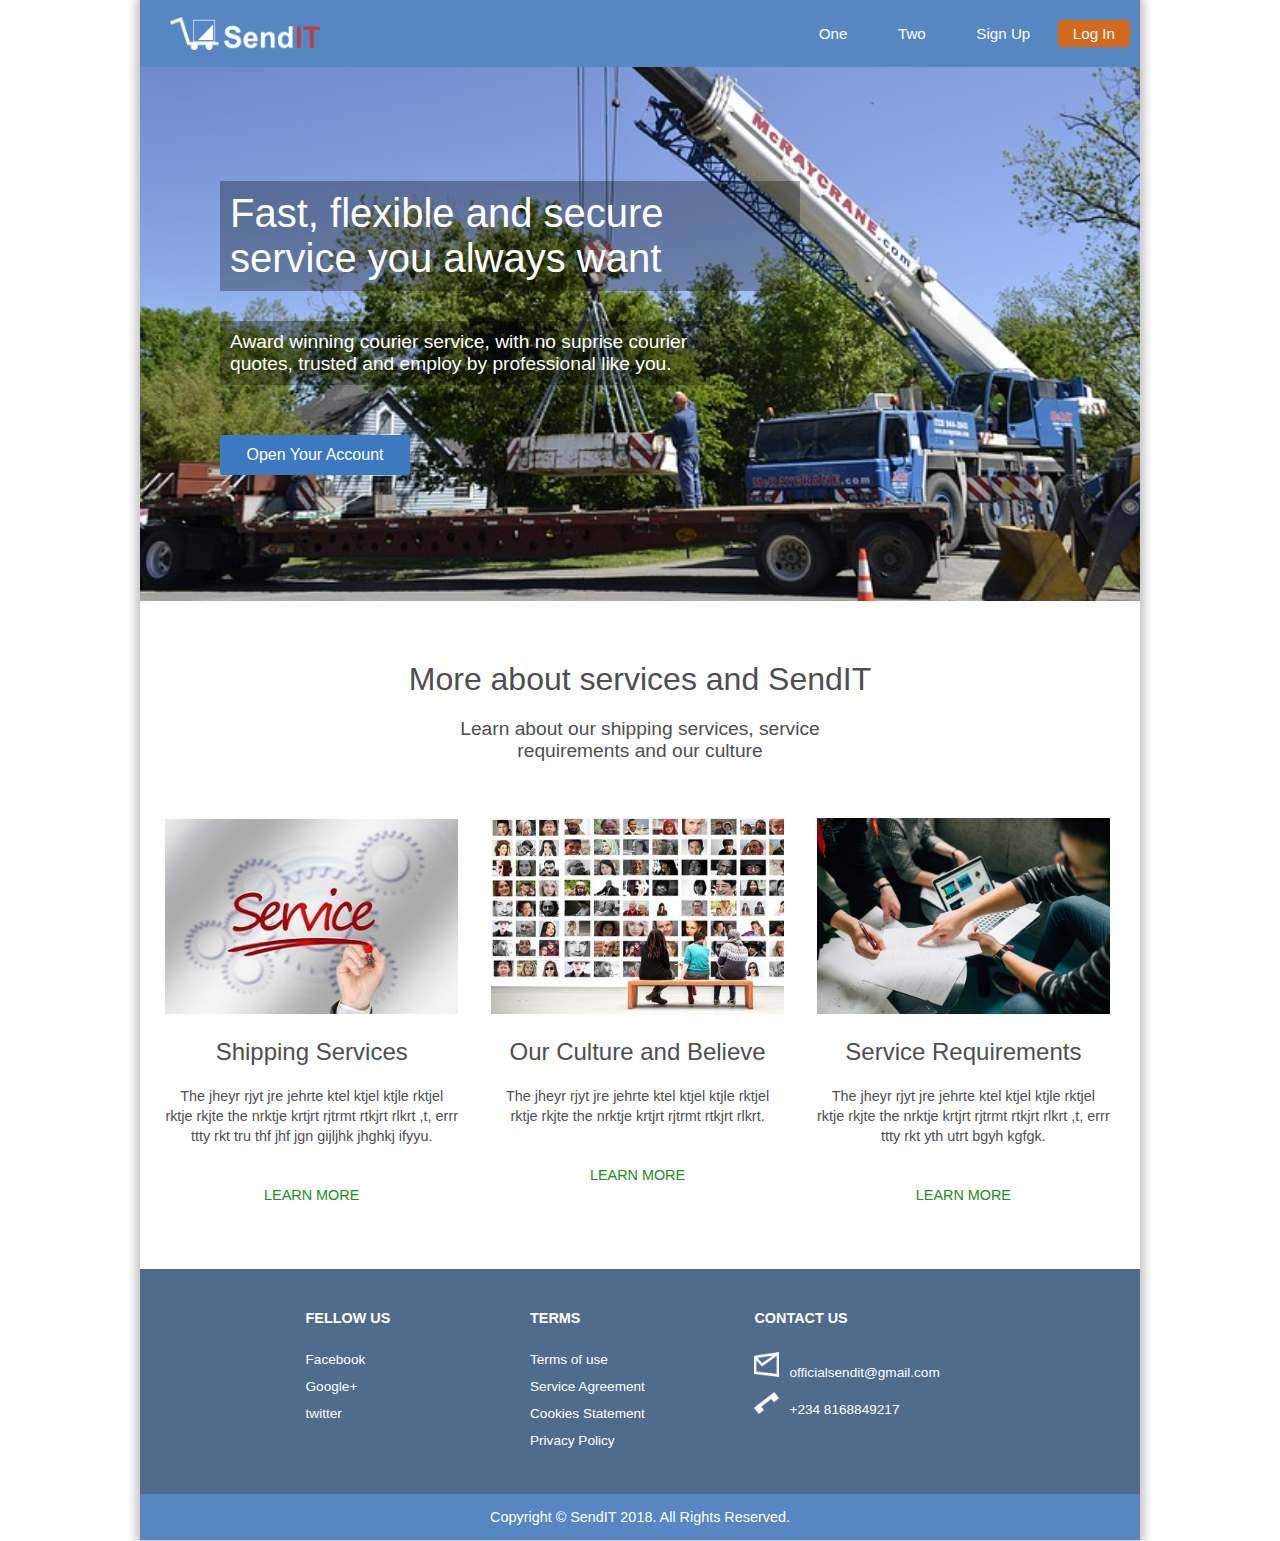
==== UI/index.html @ 50f2078d "Visitor or user landing page interface, including the needed resources" ====
<!DOCTYPE html>
<html lang="en">
    <head>
        <title>SendIT - Homepage</title>
        <meta charset="UTF-8">
        <meta name="description" content="UI Template" />
        <meta name="keywords" content="HTML, CSS, JavaScript" />
        <meta name="author" content="Cocest" />
        <meta name="viewport" content="width=device-width, initial-scale=1.0, maximum-scale=1.0">
        <link rel="icon" type="image/png" href="./images/icons/favicon1.png" sizes="16x16">
        <link rel="icon" type="image/png" href="./images/icons/favicon2.png" sizes="32x32">
        <link rel="icon" type="image/png" href="./images/icons/favicon3.png" sizes="120x120">

        <link rel="stylesheet" href="./css/custom.css">
        <style type="text/css">

           #main-menu-signup-link {
               padding: 5px 15px;
               background-color: chocolate;
               border-radius: 4px;
           }

           #main-menu-signup-link:hover {
               background-color: rgb(189, 112, 57);
           }

           #dropdown-main-menu-cont {
               position: fixed;
               width: 100%;
               padding-top: 50px;
               margin-left: -2px;
               margin-right: -2px;
               background-color: white;
               z-index: 300;
           }

           #dropdown-main-menu-cont.hide {
               display: none;
           }

           #dropdown-main-menu-cont.show {
               display: block;
           }

           #headline-sec-cont {
               position: relative;
               width: 100%;
               height: 600px;
           }

           #bg-img-cont {
               position: absolute;
               height: inherit;
               width: 100%;
               z-index: 50;
           }

           #headline-cont {
               position: absolute;
               left: 0px;
               height: inherit;
               max-width: 700px;
               margin-left: 80px;
               z-index: 100;
           }

           #bg-img-cont .bg-img {
               background-image: url(./images/bg/bg_img2.jpg);
               background-repeat: no-repeat;
               background-position: center;
               background-size: cover;
               height: inherit;
               background-color: lightyellow;
           }

           .headline {
               display: inline-block;
               max-width: 560px;
               margin-top: 180px;
               padding: 10px;
               font-size: 2.5em;
               color: white;
               background-color: rgba(0,0,0,0.3);
           }

           .sub-headline {
               display: inline-block;
               max-width: 470px;
               margin-top: 30px;
               font-size: 1.2em;
               color: white;
               padding: 10px;
               background-color: rgba(0,0,0,0.3);
           }

           .call-to-action-cont {
               margin-top: 50px;
           }

           .open-account-btn {
               width: 190px;
               height: 40px;
               box-sizing: border-box;
               border: none;
               border-radius: 2px;
               font-family: sans-serif;
               font-size: 1.0em;
               color: white;
               background-color: #3d79c1;
               cursor: pointer;
           }

           .open-account-btn:hover {
               background-color: #4e82c2;
               outline: 1px solid white;
               border-radius: 2px;
           }

           .lower-sec-cont {
               padding-bottom: 50px;
           }

           .caption-header-cont {
               text-align: center;
               max-width: 550px;
               width: 100%;
               margin: 0 auto;
               margin-top: 60px;
           }

           .caption-header-cont .header-text {
               font-size: 2.0em;
           }

           .caption-header-cont .sub-header-text {
               display: inline-block;
               max-width: 400px;
               margin-top: 20px;
               font-size: 1.2em;
           }

           .more-about-sendit-cont {
               margin: 40px 10px 0px 10px;
           }

           @media only screen and (max-width: 800px) {

               #headline-sec-cont {
                   text-align: center!important;
               }

               #headline-cont {
                   margin-left: 10px!important;
                   margin-right: 10px!important;
               }

               .headline {
                   margin-top: 120px!important;
               }

               .more-about-sendit-cont {
                   text-align: center!important;
                   margin-left: 0px!important;
                   margin-right: 0px!important;
               }
           }

        </style>
        <script type="text/javascript">
            function init(){
                //global variable here
                let dropdown_main_menu_toggle = false;

                //listen to page scroll event
                window.onscroll = function(e){
                    //change the menu bar
                    changeMainMenuOnScroll();
                };

                //show or hide mobile main menu
                window.dropMainMenu = function(e){
                    if (!dropdown_main_menu_toggle){
                        dropdown_main_menu_toggle = true

                        //reset header main menu to default
                        let elem1 = document.querySelector("ul.hr-bar-menu");
                        let elem2 = document.querySelector("div.header-menu");
                        elem1.className = "hr-bar-menu hr-bar-menu-fm-1 right-align";
                        elem2.className = "header-menu hr-menu-th-1";

                        //show menu
                        elem1 = document.getElementById("dropdown-main-menu-cont");
                        elem1.className = "show elem-shadow";

                        //show shadow
                        elem1 = document.getElementById("bg-shade-for-active-menu");
                        elem1.removeAttribute("class");

                        //disable page from scrolling
                        elem1 = document.getElementsByTagName("body")[0];
                        elem1.setAttribute("style", "overflow-y: hidden;");

                    } else {
                        dropdown_main_menu_toggle = false;
                        changeMainMenuOnScroll(); //change to current state

                        //hide menu
                        elem1 = document.getElementById("dropdown-main-menu-cont");
                        elem1.className = "hide";

                        //hide shadow
                        elem1 = document.getElementById("bg-shade-for-active-menu");
                        elem1.className = "remove-elem";

                        //enable page scrolling
                        elem1 = document.getElementsByTagName("body")[0];
                        elem1.removeAttribute("style");
                    }
                };

                //listen for click event on shadow
                window.shawdowClicked = function(e){
                    //hide mobile main menu
                    dropMainMenu();
                }

                //change the menu bar on scroll event
                function changeMainMenuOnScroll(){
                    let scr_dis = getPageScrollTop();
                    let elem1 = document.querySelector("ul.hr-bar-menu");
                    let elem2 = document.querySelector("div.header-menu");

                    //reformat main menu bar
                    if (scr_dis > 0) {
                        elem1.className = "hr-bar-menu hr-bar-menu-fm-2 right-align";
                        elem2.className = "header-menu hr-menu-th-2";

                    } else { //restore previous format
                        elem1.className = "hr-bar-menu hr-bar-menu-fm-1 right-align";
                        elem2.className = "header-menu hr-menu-th-1";
                    }
                }

                //get page scroll top position
                function getPageScrollTop(){
                    return document.body.scrollTop || document.documentElement.scrollTop;
                }
            }
        </script>
    </head>
    <body class="center-elem elem-shadow" onload="init()">
        <!--Header menu-->
        <div class="header-menu hr-menu-th-1">
            <nav class="nav-dpl-table">
                <div class="site-log-cont">
                    <a href="#"><img class="site" src="./images/logo/img1.png" alt="SendIT Logo"/></a>
                </div>
                <div class="menu-links-cont">
                    <ul class="hr-bar-menu hr-bar-menu-fm-1 right-align">
                        <li><a href="#">One</a></li>
                        <li><a href="#">Two</a></li>
                        <li><a href="#">Sign Up</a></li>
                        <li><a id="main-menu-signup-link" href="#">Log In</a></li>
                    </ul>
                </div>
                <div class="menu-dropdown-button" onclick="dropMainMenu()">
                    <img src="./images/icons/dropdown-menu-icon.png" alt="dropdown menu"/>
                </div>
            </nav>
        </div>

        <!--Mobile dropdown menu-->
        <div id="dropdown-main-menu-cont" class="hide">
            <nav class="top-bottom-padding-20">
                <ul class="vt-bar-menu vt-bar-menu-fm-1">
                    <li><a href="#">Sign Up</a></li>
                    <li><a href="#">Log In</a></li>
                    <li><a href="#">One</a></li>
                    <li><a href="#">Two</a></li>
                </ul>
            </nav>
        </div>

        <!--Background shade when menu is active or clicked-->
        <div id="bg-shade-for-active-menu" class="remove-elem" onclick="shawdowClicked()"></div>

        <!--Headline section container-->
        <div id="headline-sec-cont">
            <div id="bg-img-cont">
                <div class="bg-img"></div>
            </div>
            <div id="headline-cont">
                <div class="headline">
                    Fast, flexible and secure service you always want
                </div>
                <div class="sub-headline">
                    Award winning courier service, with no suprise courier quotes, trusted 
                    and employ by professional like you.
                </div>
                <div class="call-to-action-cont">
                    <button class="open-account-btn">Open Your Account</button>
                </div>
            </div>
        </div>

        <!--Lower section container-->
        <div class="lower-sec-cont">
            <div class="caption-header-cont">
                <div class="header-text">
                    More about services and SendIT
                </div>
                <div class="sub-header-text">
                    Learn about our shipping services, service requirements and our culture
                </div>
            </div>
            <div class="more-about-sendit-cont">
                <div class="descr-panel-comp">
                    <div class="content-cont">
                        <img src="./images/content/img2.jpg" alt="SendIT delivery bus and a staff"/>
                        <div class="title">
                            Shipping Services
                        </div>
                        <div class="descr">
                            The jheyr rjyt jre jehrte ktel ktjel ktjle rktjel rktje rkjte 
                            the nrktje krtjrt rjtrmt rtkjrt rlkrt ,t, errr ttty rkt tru 
                            thf jhf jgn gijljhk jhghkj ifyyu.
                        </div>
                        <div class="read-more-link">
                            <a href="#">LEARN MORE</a>
                        </div>
                    </div>
                </div>
                <div class="descr-panel-comp">
                    <div class="content-cont">
                        <img src="./images/content/img3.jpg" alt="SendIT delivery bus and a staff"/>
                        <div class="title">
                            Our Culture and Believe
                        </div>
                        <div class="descr">
                            The jheyr rjyt jre jehrte ktel ktjel ktjle rktjel rktje rkjte 
                            the nrktje krtjrt rjtrmt rtkjrt rlkrt.
                        </div>
                        <div class="read-more-link">
                            <a href="#">LEARN MORE</a>
                        </div>
                    </div>
                </div>
                <div class="descr-panel-comp">
                    <div class="content-cont">
                        <img src="./images/content/img1.jpg" alt="SendIT delivery bus and a staff"/>
                        <div class="title">
                            Service Requirements
                        </div>
                        <div class="descr">
                            The jheyr rjyt jre jehrte ktel ktjel ktjle rktjel rktje rkjte 
                            the nrktje krtjrt rjtrmt rtkjrt rlkrt ,t, errr ttty rkt yth
                            utrt bgyh kgfgk.
                        </div>
                        <div class="read-more-link">
                            <a href="#">LEARN MORE</a>
                        </div>
                    </div>
                </div>
            </div>
        </div>

        <!--page footer container-->
        <div class="footer-container">
            <div class="footer-col-cont">
                <div class="footer-col">
                    <div class="footer-link-heading">FELLOW US</div>
                    <ul class="footer-link-ul">
                        <li><a href="#">Facebook</a></li>
                        <li><a href="#">Google+</a></li>
                        <li><a href="#">twitter</a></li>
                    </ul>
                </div>
                <div class="footer-col">
                    <div class="footer-link-heading">TERMS</div>
                    <ul class="footer-link-ul">
                        <li><a href="#">Terms of use</a></li>
                        <li><a href="#">Service Agreement</a></li>
                        <li><a href="#">Cookies Statement</a></li>
                        <li><a href="#">Privacy Policy</a></li>
                    </ul>
                </div>
                <div class="footer-col">
                    <div class="footer-link-heading">CONTACT US</div>
                    <ul class="footer-link-ul">
                        <li><a href="#"><img src="./images/icons/email-icon.png" alt="Email"/>officialsendit@gmail.com</a></li>
                        <li><a href="#"><img src="./images/icons/phone-icon.png" alt="Phone"/>+234 8168849217</a></li>
                    </ul>
                </div>
            </div>
            <div class="copy-cont">
                Copyright &copy; SendIT 2018. All Rights Reserved.
            </div>
        </div>
    </body>
</html>
---- UI/css/custom.css ----
body {
    margin: 0px;
    padding: 0px;
    max-width: 1000px;
    overflow-x: hidden;
    font-family: 'Segoe UI', Tahoma, Geneva, Verdana, sans-serif;
    color: #4c4e50;
}

.elem-shadow {
    border: 1px solid lightgray;
    box-shadow: 0px 0px 10px 2px rgba(0,0,0,0.3);
}

.top-bottom-padding-20 {
    padding-top: 20px;
    padding-bottom: 20px;
}

.center-elem {
    margin: 0 auto;
}

.right-align {
    text-align: right;
}

.center-align {
    text-align: center;
}

.nav-dpl-table {
    display: table;
}

.hide-elem {
    visibility: hidden!important;
}

.remove-elem {
    display: none!important;
}

.hr-menu-th-1 {
    background-color: #5787c2;
}

.hr-menu-th-2 {
    background-color: rgba(61, 121, 193, 0.8);
    box-shadow: 0px 1px 8px 2px rgba(0, 0, 0, 0.4);
}

#bg-shade-for-active-menu {
    position: fixed;
    width: 100%;
    height: 100%;
    opacity: 0.5;
    background-color: black;
    z-index: 200;
}

.header-menu {
    position: fixed;
    top: 0px;
    width: 100%;
    max-width: 1000px;
    z-index: 500;
}

.header-menu .menu-links-cont {
     display: table-cell; 
     width: 100%;
     padding-right: 10px;
}

.header-menu .menu-dropdown-button {
    display: none;
    vertical-align: middle;
}

.header-menu .menu-dropdown-button img {
    width: 20px;
    height: auto;
    padding-right: 20px;
}

.site-log-cont {
    display: table-cell;
    vertical-align: middle;
    overflow: hidden;
    padding-left: 30px;
}

.site-log-cont img {
    float: left;
    width: 150px;
    height: auto;
}

ul.hr-bar-menu {
    list-style-type: none;
    margin: 0px;
    padding: 0px;
}

ul.hr-bar-menu li {
    display: inline;
    text-align: center;
}

ul.hr-bar-menu-fm-1 a {
    display: inline-block;
    text-decoration: none;
    padding: 25px 23px;
    font-size: 0.95em;
    color: white;
}

ul.hr-bar-menu-fm-1 a:hover {
    padding: 10px 23px;
    background-color: #455757;
    border-radius: 2px;
}

ul.hr-bar-menu-fm-2 a {
    display: inline-block;
    text-decoration: none;
    padding: 18px 23px;
    font-size: 0.95em;
    color: white;
}

ul.hr-bar-menu-fm-2 a:hover {
    padding: 10px 23px;
    background-color: #455757;
    border-radius: 2px;
}

ul.vt-bar-menu {
    list-style-type: none;
    margin: 0px;
    padding: 0px;
}

ul.vt-bar-menu li {
    display: block;
    text-align: center;
}

ul.vt-bar-menu-fm-1 a {
    display: inline-block;
    text-decoration: none;
    padding: 15px 25px;
    font-size: 1.0em;
    color: #4c4e50;;
}

/********description panel component*******/
.descr-panel-comp {
    display: inline-table;
    min-width: 250px;
    max-width: 350px;
    width: 33%;
    height: 400px;
    margin-right: -2px;
    font-family: sans-serif;
}

.descr-panel-comp .content-cont {
    padding: 15px;
}

.descr-panel-comp img {
    width: 100%;
    height: auto;
}

.descr-panel-comp .title {
    margin-top: 20px;
    text-align: center;
    font-size: 1.5em;
}

.descr-panel-comp .descr {
    margin-top: 20px;
    text-align: center;
    font-size: 0.9em;
    line-height: 20px;
}

.descr-panel-comp .read-more-link {
    text-align: center;
    margin-top: 40px;
}

.descr-panel-comp .read-more-link a {
    font-size: 0.9em;
    color: forestgreen;
    text-decoration: none;
    cursor: pointer;
}

/********description panel component end*******/

.footer-container {
    background-color: #506c8d;
    font-family: sans-serif;
    color: white;
}

.footer-col-cont {
    text-align: center;
    padding-top: 40px;
    padding-bottom: 40px;
}

.footer-col {
    display: inline-table;
    width: 220px;
    text-align: left;
}

.footer-link-heading {
    font-size: 0.9em;
    font-weight: bold;
    margin-bottom: 20px;
}

ul.footer-link-ul {
    list-style-type: none;
    margin: 0;
    padding: 0;
}

ul.footer-link-ul a {
    display: inline-block;
    text-decoration: none;
    padding: 6px 0px;
    font-size: 0.85em;
    color: white;
}

ul.footer-link-ul img {
    width: 25px;
    height: auto;
    padding-right: 10px;
}

.copy-cont {
    text-align: center;
    font-size: 0.9em;
    padding: 15px 0px;
    background-color: #5787c2;
}

@media only screen and (max-width: 800px) {
    .site-log-cont {
        width: 100%!important;
        padding-left: 15px!important;
    }

    .header-menu .menu-links-cont {
        display: none!important;
    }

    .header-menu .menu-dropdown-button {
        display: table-cell!important;
    }

    .header-menu .menu-dropdown-button img {
        margin: 10px 0px 10px 20px!important;
    }

    .descr-panel-comp {
        max-width: 500px!important;
        width: 100%!important;
    }

    .footer-col-cont {
        padding-left: 20px!important;
        padding-right: 20px!important;
        padding-bottom: 20px!important;
    }

    .footer-col {
        display: block!important;
        margin-bottom: 30px!important;
    }

    .copy-cont {
        font-size: 0.8em!important;
    }
}
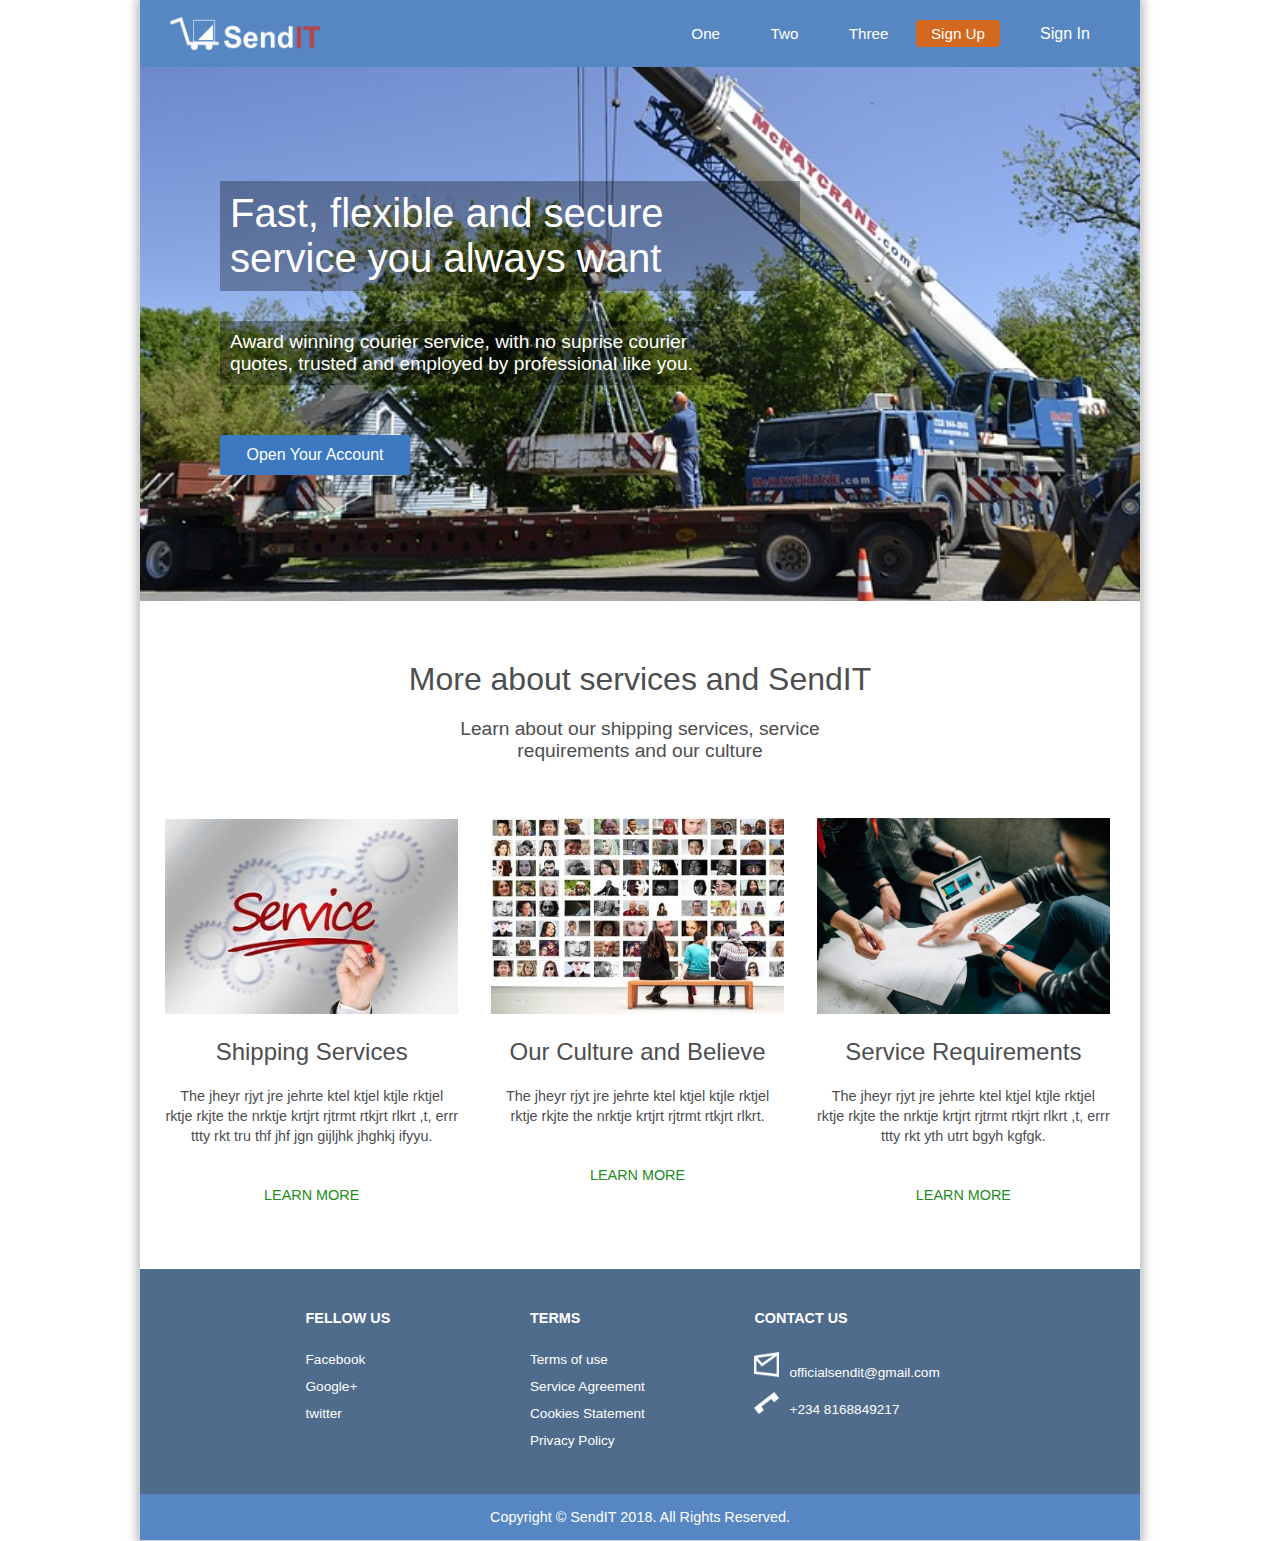
==== commit 34f837a3: "[finishes #161697459] User sign in panel and some modification on homepage" ====
--- a/UI/index.html
+++ b/UI/index.html
@@ -10,7 +10,7 @@
         <link rel="icon" type="image/png" href="./images/icons/favicon1.png" sizes="16x16">
         <link rel="icon" type="image/png" href="./images/icons/favicon2.png" sizes="32x32">
         <link rel="icon" type="image/png" href="./images/icons/favicon3.png" sizes="120x120">
-
+        <link rel="stylesheet" href="https://use.fontawesome.com/releases/v5.2.0/css/all.css" integrity="sha384-hWVjflwFxL6sNzntih27bfxkr27PmbbK/iSvJ+a4+0owXq79v+lsFkW54bOGbiDQ" crossorigin="anonymous">
         <link rel="stylesheet" href="./css/custom.css">
         <style type="text/css">
 
@@ -106,7 +106,6 @@
                font-family: sans-serif;
                font-size: 1.0em;
                color: white;
-               background-color: #3d79c1;
                cursor: pointer;
            }
 
@@ -143,7 +142,120 @@
                margin: 40px 10px 0px 10px;
            }
 
+           .header-menu .menu-login-cont {
+               display: table-cell;
+               text-align: center;
+               padding-left: 5px;
+               padding-right: 5px;
+               vertical-align: middle;
+           }
+
+           .header-menu .menu-login-cont .wrapper {
+               display: inline-block;
+               width: 100px;
+               padding-right: 20px;
+               cursor: pointer;
+           }
+
+           #signin-panel-cont {
+               position: absolute;
+               top: 68px;
+               right: 0px;
+               width: 100%;
+               max-width: 350px;
+               height: 100%;
+               max-height: 400px;
+               overflow-y: auto;
+               box-shadow: -3px 10px 10px 0px rgba(0,0,0,0.3);
+               z-index: 500;
+           }
+
+           #signin-panel-cont .wrapper {
+               max-width: 300px;
+               margin: 0 auto;
+               margin-top: 35px;
+               padding-left: 20px;
+               padding-right: 20px;
+           }
+
+           .input-cont {
+               margin-bottom: 25px;
+           }
+
+           .forgot-pass-cont {
+               text-align: center;
+               margin-top: 50px;
+           }
+
+           .forgot-pass-link {
+               text-decoration: none;
+               font-size: 0.95em;
+           }
+
+           #remember-me-check-btn {
+               width: 1px;
+               height: 1px;
+               margin: 0;
+               padding: 0;
+               opacity: 0;
+           }
+
+           #remember-me-check-btn + label {
+               display: inline-block;
+               position: relative;
+               width: 20px;
+               height: 20px;
+               overflow: hidden;
+               cursor: pointer;
+           }
+
+           #remember-me-check-btn:checked + label > img {
+               position: relative;
+               left: -30px;
+           }
+
+           .sigin-btn {
+               width: 100%;
+               height: 40px;
+               box-sizing: border-box;
+               border-radius: 4px;
+               border: none;
+               font-family: sans-serif;
+               font-size: 1.0em;
+               color: white;
+           }
+
+           .sigin-btn:hover {
+               opacity: 0.9;
+           }
+
+           .forgot-pass-link:hover {
+               text-decoration: underline;
+           }
+
+           .remember-me-txt {
+               position: relative;
+               bottom: 3px;
+               margin-left: 5px;
+               font-size: 1.0em;
+               font-weight: 500;
+           }
+
+           @media only screen and (max-width: 450px) {
+               #signin-panel-cont {
+                   max-width: none!important;
+               }
+           }
+
            @media only screen and (max-width: 800px) {
+
+               .header-menu .menu-login-cont .wrapper {
+                   padding-right: 0px!important;
+               }
+
+               #signin-panel-cont {
+                   margin-top: -21px;
+               }
 
                #headline-sec-cont {
                    text-align: center!important;
@@ -167,26 +279,50 @@
 
         </style>
         <script type="text/javascript">
-            function init(){
+            function init() {
                 //global variable here
-                let dropdown_main_menu_toggle = false;
+                const login_panel_elem = document.getElementById("signin-panel-cont");
+                let is_drop_down_menu_active = false;
+                let is_login_panel_open = false;
 
                 //listen to page scroll event
-                window.onscroll = function(e){
+                window.onscroll = function(e) {
                     //change the menu bar
                     changeMainMenuOnScroll();
+
+                    //position login panel relative to main header menu
+                    fixedLoginPanel();
                 };
 
+                //listen on page resize event
+                window.onresize = function(e) {
+                    //login panel
+                    if (is_login_panel_open && window.innerWidth >= 800) {
+                        //enable page scrolling
+                        elem1 = document.getElementsByTagName("body")[0];
+                        elem1.removeAttribute("style");
+
+                    } else if (is_login_panel_open) {
+                        //disable page from scrolling
+                        elem1 = document.getElementsByTagName("body")[0];
+                        elem1.setAttribute("style", "overflow-y: hidden;");
+                    }
+
+                    //hide drop down menu when view switched to desktop
+                    if (is_drop_down_menu_active && window.innerWidth >= 800) {
+                        dropMainMenu();
+                    }
+                };
+
                 //show or hide mobile main menu
-                window.dropMainMenu = function(e){
-                    if (!dropdown_main_menu_toggle){
-                        dropdown_main_menu_toggle = true
+                window.dropMainMenu = function(e) {
+                    if (!is_drop_down_menu_active){ //show menu
+                        closeActivePanel();
+
+                        is_drop_down_menu_active = true;
 
                         //reset header main menu to default
-                        let elem1 = document.querySelector("ul.hr-bar-menu");
-                        let elem2 = document.querySelector("div.header-menu");
-                        elem1.className = "hr-bar-menu hr-bar-menu-fm-1 right-align";
-                        elem2.className = "header-menu hr-menu-th-1";
+                        defaultMainMenu();
 
                         //show menu
                         elem1 = document.getElementById("dropdown-main-menu-cont");
@@ -200,8 +336,8 @@
                         elem1 = document.getElementsByTagName("body")[0];
                         elem1.setAttribute("style", "overflow-y: hidden;");
 
-                    } else {
-                        dropdown_main_menu_toggle = false;
+                    } else { //hide menu
+                        is_drop_down_menu_active = false;
                         changeMainMenuOnScroll(); //change to current state
 
                         //hide menu
@@ -219,31 +355,150 @@
                 };
 
                 //listen for click event on shadow
-                window.shawdowClicked = function(e){
-                    //hide mobile main menu
-                    dropMainMenu();
+                window.shawdowClicked = function(e) {
+                    closeActivePanel();
+                };
+
+                //change the menu bar on scroll event
+                function changeMainMenuOnScroll() {
+                    if (is_login_panel_open) {
+                        return;
+                    }
+
+                    let scr_dis = getPageScrollTop();
+
+                    //reformat main menu bar
+                    if (scr_dis > 0) {
+                        changeMainMenu();
+
+                    } else { //restore previous format
+                        defaultMainMenu();
+                    }
                 }
 
-                //change the menu bar on scroll event
-                function changeMainMenuOnScroll(){
-                    let scr_dis = getPageScrollTop();
+                //position login panel relative to main header menu
+                function fixedLoginPanel() {
+                    if (is_login_panel_open){
+                        let y_pos = getPageScrollTop();
+                        login_panel_elem.setAttribute("style", "top: " + (68 + y_pos) + "px;"); //"top: " + (header menu height + y_pos)
+                    }
+                }
+
+                //show the login panel when user clicked the login button
+                window.launchLoginPanel = function(e) {
+                    if (!is_login_panel_open) { //show
+                        closeActivePanel();
+
+                        is_login_panel_open = true;
+
+                        defaultMainMenu(); //change main menu bar to default
+                        fixedLoginPanel(); //position panel
+                        login_panel_elem.className = "theme-color-4"; //remove remove-elem class
+                        
+                        //change login launch button background color
+                        let elem = document.querySelector(".header-menu .menu-login-cont");
+                        elem.className = "menu-login-cont theme-color-4";
+                        elem = document.querySelector(".header-menu .menu-login-cont .login-icon-fmt");
+                        elem.className = "fas fa-user-circle login-icon-fmt theme-txt-color-2";
+                        elem = document.querySelector(".header-menu .menu-login-cont .login-txt-fmt");
+                        elem.className = "login-txt-fmt theme-txt-color-2";
+
+                        //show shadow
+                        elem = document.getElementById("bg-shade-for-active-menu");
+                        elem.removeAttribute("class");
+
+                        //check if view is mobile
+                        if (window.innerWidth < 800) {
+                            //disable page from scrolling
+                            elem = document.getElementsByTagName("body")[0];
+                            elem.setAttribute("style", "overflow-y: hidden;");
+                        }
+
+                    } else { //remove
+                        is_login_panel_open = false;
+                        login_panel_elem.className = "theme-color-4 remove-elem"; //remove remove-elem class
+
+                        changeMainMenuOnScroll();
+
+                        //change login launch button background color
+                        let elem = document.querySelector(".header-menu .menu-login-cont");
+                        elem.className = "menu-login-cont";
+                        elem = document.querySelector(".header-menu .menu-login-cont .login-icon-fmt");
+                        elem.className = "fas fa-user-circle login-icon-fmt theme-txt-color-1";
+                        elem = document.querySelector(".header-menu .menu-login-cont .login-txt-fmt");
+                        elem.className = "login-txt-fmt theme-txt-color-1";
+
+                        //hide shadow
+                        elem = document.getElementById("bg-shade-for-active-menu");
+                        elem.className = "remove-elem";
+
+                        //check if view is mobile
+                        if (window.innerWidth < 800) {
+                            //enable page scrolling
+                            elem = document.getElementsByTagName("body")[0];
+                            elem.removeAttribute("style");
+                        }
+                    }
+                };
+
+                //show and hide sign in password at given interval
+                window.shownSignPassword = function(e) {
+                    let elem1 = document.getElementById("sigin-input-password");
+
+                    if (elem1.value == ''){
+                        return;
+                    }
+                    
+                    //show password
+                    let elem2 = document.getElementById("show-pass-btn");
+                    elem1.setAttribute("type", "text");
+                    elem2.className = "show";
+
+                    //hide password
+                    setTimeout(() => {
+                        elem1.setAttribute("type", "password");
+                        elem2.className = "hide";
+                    }, 1000)
+                };
+
+                //change main menu bar to default
+                function defaultMainMenu() {
                     let elem1 = document.querySelector("ul.hr-bar-menu");
                     let elem2 = document.querySelector("div.header-menu");
-
-                    //reformat main menu bar
-                    if (scr_dis > 0) {
-                        elem1.className = "hr-bar-menu hr-bar-menu-fm-2 right-align";
-                        elem2.className = "header-menu hr-menu-th-2";
-
-                    } else { //restore previous format
-                        elem1.className = "hr-bar-menu hr-bar-menu-fm-1 right-align";
-                        elem2.className = "header-menu hr-menu-th-1";
-                    }
+                    elem1.className = "hr-bar-menu hr-bar-menu-fm-1 right-align";
+                    elem2.className = "header-menu hr-menu-th-1";
                 }
 
+                //change main menu height and make it transparent
+                function changeMainMenu() {
+                    let elem1 = document.querySelector("ul.hr-bar-menu");
+                    let elem2 = document.querySelector("div.header-menu");
+                    elem1.className = "hr-bar-menu hr-bar-menu-fm-2 right-align";
+                    elem2.className = "header-menu hr-menu-th-2";
+                }
+
+                //close any active menu and panel
+                function closeActivePanel() {
+                    if (is_drop_down_menu_active) {
+                        //hide mobile main menu
+                        dropMainMenu();
+
+                    } else if (is_login_panel_open) {
+                        //hide login panel
+                        launchLoginPanel();
+                    }
+                }
+
                 //get page scroll top position
-                function getPageScrollTop(){
+                function getPageScrollTop() {
                     return document.body.scrollTop || document.documentElement.scrollTop;
+                }
+
+                //process sign in form
+                window.processSignInForm = function(e) {
+                    e.preventDefault();
+
+                    //your code here
                 }
             }
         </script>
@@ -259,9 +514,21 @@
                     <ul class="hr-bar-menu hr-bar-menu-fm-1 right-align">
                         <li><a href="#">One</a></li>
                         <li><a href="#">Two</a></li>
-                        <li><a href="#">Sign Up</a></li>
-                        <li><a id="main-menu-signup-link" href="#">Log In</a></li>
+                        <li><a href="#">Three</a></li>
+                        <li><a id="main-menu-signup-link" href="#">Sign Up</a></li>
                     </ul>
+                </div>
+                <div class="menu-login-cont" onclick="launchLoginPanel()">
+                    <div class="wrapper">
+                        <ul class="hr-bar-menu ul">
+                            <li>
+                                <span class="fas fa-user-circle login-icon-fmt theme-txt-color-1"></span>
+                            </li>
+                            <li>
+                                <span class="login-txt-fmt theme-txt-color-1">Sign In</span>
+                            </li>
+                        </ul>
+                    </div>
                 </div>
                 <div class="menu-dropdown-button" onclick="dropMainMenu()">
                     <img src="./images/icons/dropdown-menu-icon.png" alt="dropdown menu"/>
@@ -270,15 +537,43 @@
         </div>
 
         <!--Mobile dropdown menu-->
-        <div id="dropdown-main-menu-cont" class="hide">
+        <div id="dropdown-main-menu-cont" class="remove-elem">
             <nav class="top-bottom-padding-20">
                 <ul class="vt-bar-menu vt-bar-menu-fm-1">
                     <li><a href="#">Sign Up</a></li>
-                    <li><a href="#">Log In</a></li>
                     <li><a href="#">One</a></li>
                     <li><a href="#">Two</a></li>
+                    <li><a href="#">Three</a></li>
                 </ul>
             </nav>
+        </div>
+
+        <!--Sign in panel container-->
+        <div id="signin-panel-cont" class="theme-color-4 remove-elem">
+            <div class="wrapper">
+                <form name="sign-in-form" onsubmit="return processSignInForm(event)">
+                    <div class="input-cont">
+                        <input class="input-fmt theme-txt-color-2" type="text" name="userid" placeholder="USER ID"/>
+                    </div>
+                    <div class="input-cont">
+                        <div id="show-pass-btn" class="hide" onclick="shownSignPassword()">
+                            <span class="fas fa-eye-slash"></span>
+                        </div>
+                        <input id="sigin-input-password" class="input-fmt theme-txt-color-2" type="password" name="userpassword" placeholder="PASSWORD"/>
+                    </div>
+                    <div class="input-cont">
+                        <input id="remember-me-check-btn" type="checkbox" name="rememberme" value="1" />
+                        <label for="remember-me-check-btn">
+                            <img src="./images/buttons/check-btn-sprite.png" height="20" width="auto">
+                        </label>
+                        <span class="remember-me-txt theme-txt-color-2">Remember Me</span>
+                    </div>
+                    <button type="submit" class="sigin-btn theme-color-3">Sign In</button>
+                    <div class="forgot-pass-cont">
+                        <a class="forgot-pass-link theme-txt-color-2" href="#">Forgot Your Password?</a>
+                    </div>
+                </form>
+            </div>
         </div>
 
         <!--Background shade when menu is active or clicked-->
@@ -295,10 +590,10 @@
                 </div>
                 <div class="sub-headline">
                     Award winning courier service, with no suprise courier quotes, trusted 
-                    and employ by professional like you.
+                    and employed by professional like you.
                 </div>
                 <div class="call-to-action-cont">
-                    <button class="open-account-btn">Open Your Account</button>
+                    <button class="open-account-btn theme-color-3">Open Your Account</button>
                 </div>
             </div>
         </div>
@@ -365,7 +660,7 @@
         </div>
 
         <!--page footer container-->
-        <div class="footer-container">
+        <div class="footer-container theme-color-2">
             <div class="footer-col-cont">
                 <div class="footer-col">
                     <div class="footer-link-heading">FELLOW US</div>
@@ -392,7 +687,7 @@
                     </ul>
                 </div>
             </div>
-            <div class="copy-cont">
+            <div class="copy-cont theme-color-1">
                 Copyright &copy; SendIT 2018. All Rights Reserved.
             </div>
         </div>
--- a/UI/css/custom.css
+++ b/UI/css/custom.css
@@ -1,4 +1,5 @@
 body {
+    position: relative;
     margin: 0px;
     padding: 0px;
     max-width: 1000px;
@@ -7,6 +8,47 @@
     color: #4c4e50;
 }
 
+/****UI background color****/
+
+.theme-color-1 {
+    background-color: #5787c2;
+}
+
+.theme-color-2 {
+    background-color: #506c8d;
+}
+
+.theme-color-3 {
+    background-color: #3d79c1;
+}
+
+.theme-color-4 {
+    background-color: white;
+}
+
+/****UI color end****/
+
+/****UI Text color****/
+
+.theme-txt-color-1 {
+    color: white;
+}
+
+.theme-txt-color-2 {
+    color: #5787c2;
+}
+
+/****UI Text color end****/
+
+.hr-menu-th-1 {
+    background-color: #5787c2;
+}
+
+.hr-menu-th-2 {
+    background-color: rgba(61, 121, 193, 0.8);
+    box-shadow: 0px 1px 8px 2px rgba(0, 0, 0, 0.4);
+}
+
 .elem-shadow {
     border: 1px solid lightgray;
     box-shadow: 0px 0px 10px 2px rgba(0,0,0,0.3);
@@ -41,17 +83,33 @@
     display: none!important;
 }
 
-.hr-menu-th-1 {
-    background-color: #5787c2;
-}
-
-.hr-menu-th-2 {
-    background-color: rgba(61, 121, 193, 0.8);
-    box-shadow: 0px 1px 8px 2px rgba(0, 0, 0, 0.4);
+input[type=text],
+input[type=password] {
+    width: 100%;
+    border-radius: 4px;
+    border: 1px solid lightgray;
+    box-sizing: border-box;
+    background-color: #e3eefc;
+}
+
+.input-fmt {
+    padding: 0 10px;
+    height: 40px;
+    font-size: 0.95em;
+}
+
+.login-icon-fmt {
+    font-size: 2.0em;
+}
+
+.login-txt-fmt {
+    font-size: 1.0em;
+    position: relative;
+    bottom: 5px;
 }
 
 #bg-shade-for-active-menu {
-    position: fixed;
+    position: absolute;
     width: 100%;
     height: 100%;
     opacity: 0.5;
@@ -71,6 +129,7 @@
      display: table-cell; 
      width: 100%;
      padding-right: 10px;
+     vertical-align: middle;
 }
 
 .header-menu .menu-dropdown-button {
@@ -97,6 +156,34 @@
     height: auto;
 }
 
+#show-pass-btn {
+    display: table;
+    position: relative;
+    top: 3px;
+    right: 5px;
+    float: right;
+    margin-bottom: -40px;
+    width: 35px;
+    height: 35px;
+    cursor: pointer;
+}
+
+#show-pass-btn.show span {
+    display: table-cell;
+    vertical-align: middle;
+    text-align: center;
+    font-size: 1.2em;
+    color: #77a6e1;
+}
+
+#show-pass-btn.hide span{
+    display: table-cell;
+    vertical-align: middle;
+    text-align: center;
+    font-size: 1.2em;
+    color: gray;
+}
+
 ul.hr-bar-menu {
     list-style-type: none;
     margin: 0px;
@@ -118,7 +205,7 @@
 
 ul.hr-bar-menu-fm-1 a:hover {
     padding: 10px 23px;
-    background-color: #455757;
+    background-color: #487bb9;
     border-radius: 2px;
 }
 
@@ -132,7 +219,7 @@
 
 ul.hr-bar-menu-fm-2 a:hover {
     padding: 10px 23px;
-    background-color: #455757;
+    background-color: #487bb9;
     border-radius: 2px;
 }
 
@@ -152,7 +239,7 @@
     text-decoration: none;
     padding: 15px 25px;
     font-size: 1.0em;
-    color: #4c4e50;;
+    color: #5787c2;
 }
 
 /********description panel component*******/
@@ -203,7 +290,6 @@
 /********description panel component end*******/
 
 .footer-container {
-    background-color: #506c8d;
     font-family: sans-serif;
     color: white;
 }
@@ -250,7 +336,6 @@
     text-align: center;
     font-size: 0.9em;
     padding: 15px 0px;
-    background-color: #5787c2;
 }
 
 @media only screen and (max-width: 800px) {
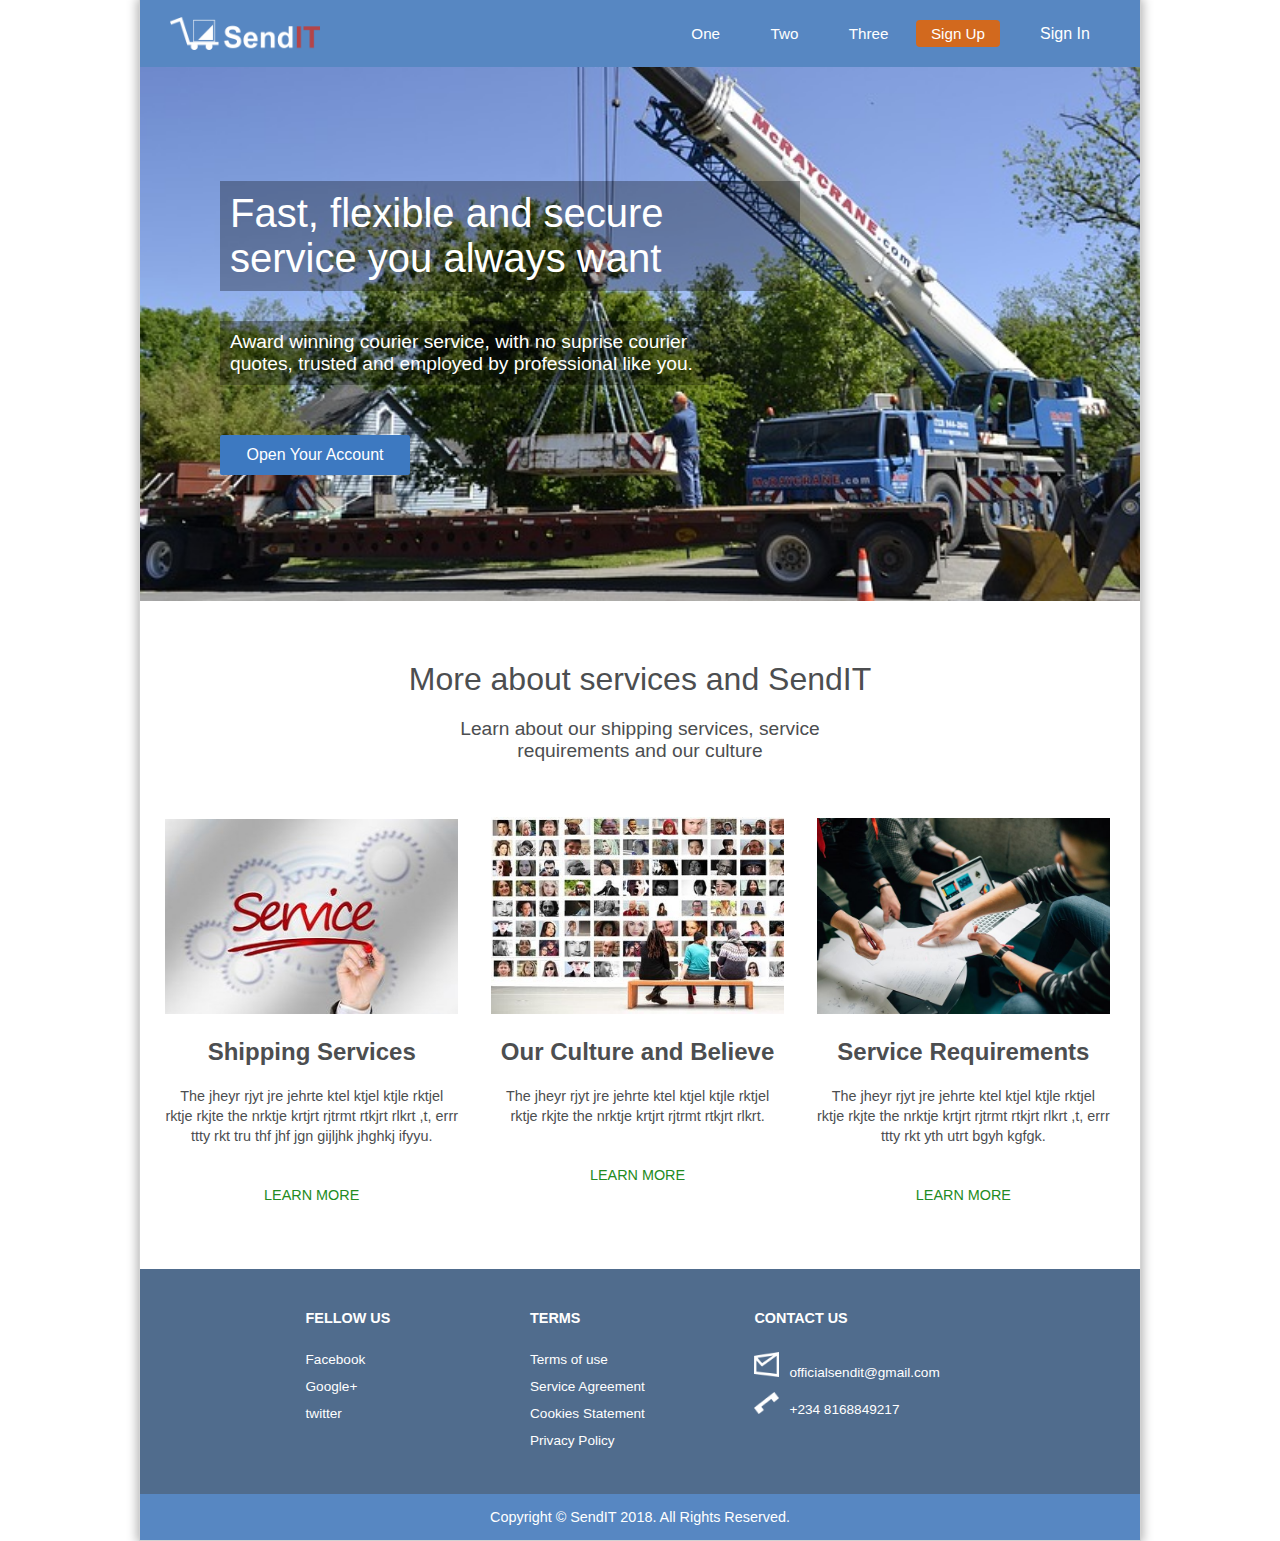
==== commit bb98c7ce: "[finishes #161697811] User sign up page plus additional improvement on homepage" ====
--- a/UI/index.html
+++ b/UI/index.html
@@ -98,6 +98,10 @@
            }
 
            .open-account-btn {
+               display: table-cell;
+               vertical-align: middle;
+               text-align: center;
+               text-decoration: none;
                width: 190px;
                height: 40px;
                box-sizing: border-box;
@@ -214,19 +218,9 @@
                left: -30px;
            }
 
-           .sigin-btn {
+           .sigin-btn-size {
                width: 100%;
                height: 40px;
-               box-sizing: border-box;
-               border-radius: 4px;
-               border: none;
-               font-family: sans-serif;
-               font-size: 1.0em;
-               color: white;
-           }
-
-           .sigin-btn:hover {
-               opacity: 0.9;
            }
 
            .forgot-pass-link:hover {
@@ -239,6 +233,18 @@
                margin-left: 5px;
                font-size: 1.0em;
                font-weight: 500;
+           }
+
+           #show-pass-btn > span {
+               font-size: 1.2em!important;
+           }
+
+           #show-pass-btn.show > span {
+               color: #77a6e1;
+           }
+
+           #show-pass-btn.hide > span {
+               color: gray;
            }
 
            @media only screen and (max-width: 450px) {
@@ -452,12 +458,12 @@
                     //show password
                     let elem2 = document.getElementById("show-pass-btn");
                     elem1.setAttribute("type", "text");
-                    elem2.className = "show";
+                    elem2.className = "input-marker-left-icon show";
 
                     //hide password
                     setTimeout(() => {
                         elem1.setAttribute("type", "password");
-                        elem2.className = "hide";
+                        elem2.className = "input-marker-left-icon hide";
                     }, 1000)
                 };
 
@@ -508,14 +514,14 @@
         <div class="header-menu hr-menu-th-1">
             <nav class="nav-dpl-table">
                 <div class="site-log-cont">
-                    <a href="#"><img class="site" src="./images/logo/img1.png" alt="SendIT Logo"/></a>
+                    <a href="./index.html"><img class="site" src="./images/logo/img1.png" alt="SendIT Logo"/></a>
                 </div>
                 <div class="menu-links-cont">
                     <ul class="hr-bar-menu hr-bar-menu-fm-1 right-align">
                         <li><a href="#">One</a></li>
                         <li><a href="#">Two</a></li>
                         <li><a href="#">Three</a></li>
-                        <li><a id="main-menu-signup-link" href="#">Sign Up</a></li>
+                        <li><a id="main-menu-signup-link" href="./register/index.html">Sign Up</a></li>
                     </ul>
                 </div>
                 <div class="menu-login-cont" onclick="launchLoginPanel()">
@@ -556,7 +562,7 @@
                         <input class="input-fmt theme-txt-color-2" type="text" name="userid" placeholder="USER ID"/>
                     </div>
                     <div class="input-cont">
-                        <div id="show-pass-btn" class="hide" onclick="shownSignPassword()">
+                        <div id="show-pass-btn" class="input-marker-left-icon hide" onclick="shownSignPassword()">
                             <span class="fas fa-eye-slash"></span>
                         </div>
                         <input id="sigin-input-password" class="input-fmt theme-txt-color-2" type="password" name="userpassword" placeholder="PASSWORD"/>
@@ -568,7 +574,7 @@
                         </label>
                         <span class="remember-me-txt theme-txt-color-2">Remember Me</span>
                     </div>
-                    <button type="submit" class="sigin-btn theme-color-3">Sign In</button>
+                    <button type="submit" class="sigin-btn-size button theme-color-3">Sign In</button>
                     <div class="forgot-pass-cont">
                         <a class="forgot-pass-link theme-txt-color-2" href="#">Forgot Your Password?</a>
                     </div>
@@ -593,7 +599,7 @@
                     and employed by professional like you.
                 </div>
                 <div class="call-to-action-cont">
-                    <button class="open-account-btn theme-color-3">Open Your Account</button>
+                    <a href="./register/index.html" class="open-account-btn theme-color-3">Open Your Account</a>
                 </div>
             </div>
         </div>
--- a/UI/css/custom.css
+++ b/UI/css/custom.css
@@ -26,6 +26,22 @@
     background-color: white;
 }
 
+.theme-color-5 {
+    background-color: #e74c3c;
+}
+
+.theme-color-6 {
+    background-color: #beff00;
+}
+
+.theme-color-7 {
+    background-color: #19ff00;
+}
+
+.theme-color-8 {
+    background-color: #6288b5;
+}
+
 /****UI color end****/
 
 /****UI Text color****/
@@ -38,7 +54,37 @@
     color: #5787c2;
 }
 
+.theme-txt-color-3 {
+    color: gray;
+}
+
+.theme-txt-color-4 {
+    color: #e74c3c;
+}
+
+.theme-txt-color-5 {
+    color: #17bc0a;
+}
+
 /****UI Text color end****/
+
+/********UI Button********/
+
+.button {
+    box-sizing: border-box;
+    border-radius: 4px;
+    border: none;
+    font-family: sans-serif;
+    font-size: 1.0em;
+    color: white;
+    cursor: pointer;
+}
+
+.button:hover {
+    opacity: 0.9;
+}
+
+/********UI Button end********/
 
 .hr-menu-th-1 {
     background-color: #5787c2;
@@ -71,6 +117,72 @@
     text-align: center;
 }
 
+.hd-menu-height-50 {
+    height: 50px;
+}
+
+.hd-menu-height-55 {
+    height: 55px;
+}
+
+.hd-menu-height-70 {
+    height: 70px;
+}
+
+.input-help-msg-panel-cont {
+    position: absolute;
+    right: 0px;
+    width: 100%;
+    max-width: 300px;
+    margin-top: 5px;
+    border-radius: 4px;
+    z-index: 100;
+    border: 1px solid #5787c2;
+}
+
+.input-help-msg-panel-cont .pointer {
+    position: absolute;
+    top: -7px;
+    right: 15px;
+    width: 12px;
+    height: 12px;
+    border-left: 1px solid #5787c2;
+    border-top: 1px solid #5787c2;
+    -ms-transform: rotate(45deg);
+    -webkit-transform: rotate(45deg);
+    transform: rotate(45deg);
+    z-index: 100;
+}
+
+.input-help-msg-panel-cont .wrapper {
+    min-height: 50px;
+    padding: 10px 30px 10px 10px;
+}
+
+.input-help-msg-panel-cont .close-btn {
+    display: table;
+    position: absolute;
+    top: 0px;
+    right: 0px;
+    width: 30px;
+    height: 30px;
+    margin: 5px 5px;
+    cursor: pointer;
+}
+
+.input-help-msg-panel-cont .close-btn > span,
+.input-help-msg-panel-cont .close-btn > i {
+    display: table-cell;
+    text-align: center;
+    vertical-align: middle;
+    font-size: 1.2em;
+}
+
+.input-help-msg-panel-cont .msg {
+    font-size: 0.9em;
+    color: white;
+}
+
 .nav-dpl-table {
     display: table;
 }
@@ -84,7 +196,8 @@
 }
 
 input[type=text],
-input[type=password] {
+input[type=password],
+select {
     width: 100%;
     border-radius: 4px;
     border: 1px solid lightgray;
@@ -98,65 +211,7 @@
     font-size: 0.95em;
 }
 
-.login-icon-fmt {
-    font-size: 2.0em;
-}
-
-.login-txt-fmt {
-    font-size: 1.0em;
-    position: relative;
-    bottom: 5px;
-}
-
-#bg-shade-for-active-menu {
-    position: absolute;
-    width: 100%;
-    height: 100%;
-    opacity: 0.5;
-    background-color: black;
-    z-index: 200;
-}
-
-.header-menu {
-    position: fixed;
-    top: 0px;
-    width: 100%;
-    max-width: 1000px;
-    z-index: 500;
-}
-
-.header-menu .menu-links-cont {
-     display: table-cell; 
-     width: 100%;
-     padding-right: 10px;
-     vertical-align: middle;
-}
-
-.header-menu .menu-dropdown-button {
-    display: none;
-    vertical-align: middle;
-}
-
-.header-menu .menu-dropdown-button img {
-    width: 20px;
-    height: auto;
-    padding-right: 20px;
-}
-
-.site-log-cont {
-    display: table-cell;
-    vertical-align: middle;
-    overflow: hidden;
-    padding-left: 30px;
-}
-
-.site-log-cont img {
-    float: left;
-    width: 150px;
-    height: auto;
-}
-
-#show-pass-btn {
+.input-marker-left-icon {
     display: table;
     position: relative;
     top: 3px;
@@ -165,23 +220,72 @@
     margin-bottom: -40px;
     width: 35px;
     height: 35px;
-    cursor: pointer;
-}
-
-#show-pass-btn.show span {
+}
+
+.input-marker-left-icon > span, 
+.input-marker-left-icon > i {
     display: table-cell;
     vertical-align: middle;
     text-align: center;
-    font-size: 1.2em;
-    color: #77a6e1;
-}
-
-#show-pass-btn.hide span{
+    font-size: 1.5em;
+}
+
+.login-icon-fmt {
+    font-size: 2.0em;
+}
+
+.login-txt-fmt {
+    font-size: 1.0em;
+    position: relative;
+    bottom: 5px;
+}
+
+#bg-shade-for-active-menu {
+    position: absolute;
+    width: 100%;
+    height: 100%;
+    opacity: 0.5;
+    background-color: black;
+    z-index: 200;
+}
+
+.header-menu {
+    position: fixed;
+    top: 0px;
+    width: 100%;
+    max-width: 1000px;
+    z-index: 500;
+}
+
+.header-menu .menu-links-cont {
+     display: table-cell; 
+     width: 100%;
+     padding-right: 10px;
+     vertical-align: middle;
+}
+
+.header-menu .menu-dropdown-button {
+    display: none;
+    vertical-align: middle;
+}
+
+.header-menu .menu-dropdown-button img {
+    width: 20px;
+    height: auto;
+    padding-right: 20px;
+}
+
+.site-log-cont {
     display: table-cell;
     vertical-align: middle;
-    text-align: center;
-    font-size: 1.2em;
-    color: gray;
+    overflow: hidden;
+    padding-left: 30px;
+}
+
+.site-log-cont img {
+    float: left;
+    width: 150px;
+    height: auto;
 }
 
 ul.hr-bar-menu {
@@ -240,6 +344,30 @@
     padding: 15px 25px;
     font-size: 1.0em;
     color: #5787c2;
+}
+
+.elem-shadow-1 {
+    box-shadow: 0px 0px 10px 2px rgba(0,0,0,0.3);
+}
+
+.title {
+    font-family: Calibri, 'Trebuchet MS', sans-serif;
+    font-size: 1.5em;
+    font-weight: bold;
+}
+
+.title-margin {
+    margin: 20px 10px;
+}
+
+label {
+    font-family: Calibri, 'Trebuchet MS', sans-serif;
+    font-size: 1.2em;
+    font-weight: 500;
+}
+
+.required-txt-color {
+    color: red;
 }
 
 /********description panel component*******/
@@ -292,6 +420,7 @@
 .footer-container {
     font-family: sans-serif;
     color: white;
+    width: 100%;
 }
 
 .footer-col-cont {
@@ -332,11 +461,114 @@
     padding-right: 10px;
 }
 
+ul.terms-link li {
+    margin-bottom: 10px;
+}
+
+.terms-link a {
+    text-decoration: none;
+    margin-bottom: 10px;
+}
+
+.terms-link a:hover {
+    text-decoration: underline;
+}
+
 .copy-cont {
     text-align: center;
     font-size: 0.9em;
     padding: 15px 0px;
 }
+
+/***********password strength bar************/
+
+div#password-strength-bar {
+    width: 100%;
+    background-color: lightgray
+  }
+  
+  div.pass-str-bar {
+    width: 0%;
+    height: 10px;
+    padding: 0;
+    margin: 0;
+    transition: width 1s
+  }
+  
+  div.pass-str-bar1 {
+     width: 2%;
+     height: 10px;
+     padding: 0;
+     margin: 0;
+     border-radius: 2px;
+     background-color: rgb(255, 60, 0);
+     transition: width 1s, background-color 1s;
+  }
+
+  div.pass-str-bar25 {
+     width: 25%;
+     height: 10px;
+     padding: 0;
+     margin: 0;
+     border-radius: 2px;
+     background-color: rgb(255, 60, 0);
+     transition: width 1s, background-color 1s;
+  }
+
+  div.pass-str-bar50 {
+     width: 50%;
+     height: 10px;
+     padding: 0;
+     margin: 0;
+     border-radius: 2px;
+     background-color: rgb(255, 125, 0);
+     transition: width 1s, background-color 1s;
+  }
+
+  div.pass-str-bar75 {
+     width: 75%;
+     height: 10px;
+     padding: 0;
+     margin: 0;
+     border-radius: 2px;
+     background-color: rgb(190, 255, 0);
+     transition: width 1s, background-color 1s;
+  }
+
+  div.pass-str-bar100 {
+     width: 100%;
+     height: 10px;
+     padding: 0;
+     margin: 0;
+     border-radius: 2px;
+     background: rgb(25, 255, 0);
+     transition: width 1s, background-color 1s;
+  }
+
+.password-status-cont {
+    width: 100%;
+    margin-top: 5px;
+}
+
+.progress-bar-cont {
+    display: inline-block;
+    width: 65%;
+    margin-right: -10px;
+}
+
+.progress-status-cont {
+    display: inline-block;
+    width: 35%;
+}
+
+.progress-status-cont .status {
+    text-align: right;
+    font-family: Calibri, 'Trebuchet MS', sans-serif;
+    font-size: 0.95em;
+    font-weight: bold;
+}
+
+  /***********password strength bar end************/
 
 @media only screen and (max-width: 800px) {
     .site-log-cont {
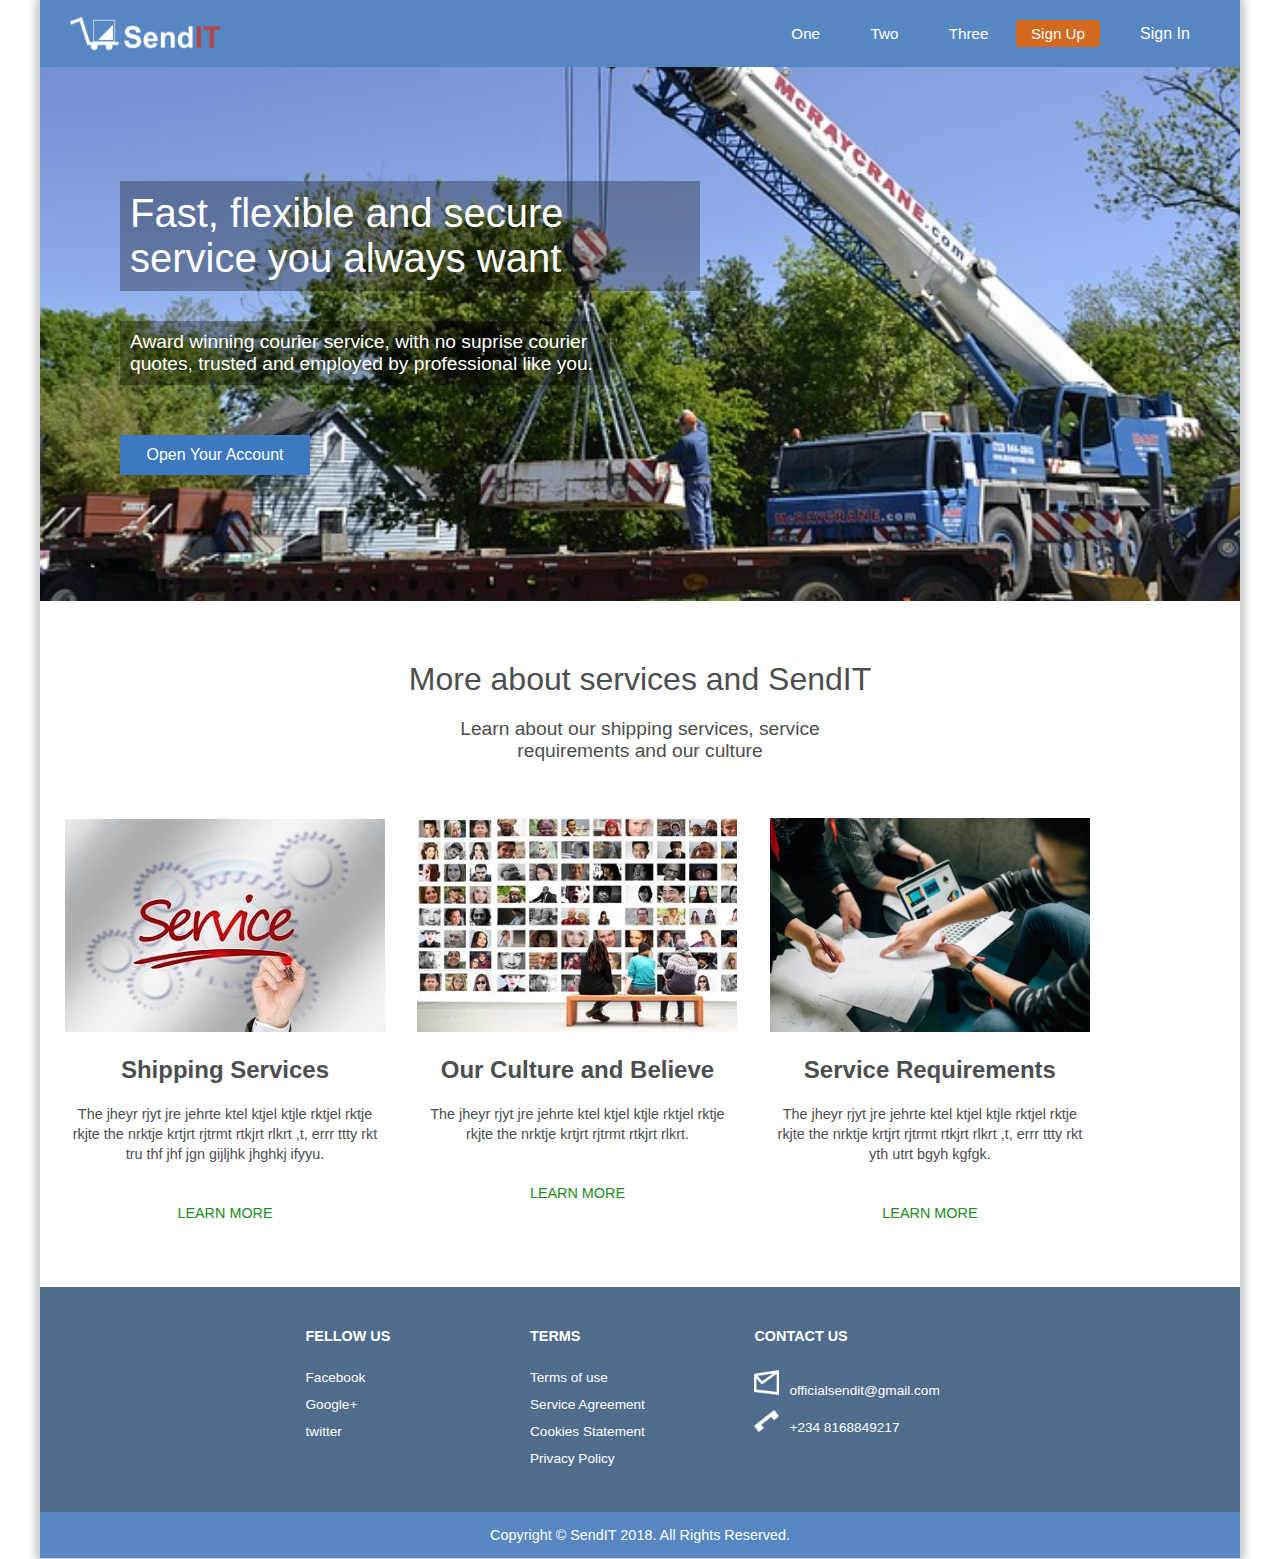
==== commit 9aca7296: "[finishes #161585614] page where users can change, cancel and create parcel order" ====
--- a/UI/index.html
+++ b/UI/index.html
@@ -16,12 +16,6 @@
 
            #main-menu-signup-link {
                padding: 5px 15px;
-               background-color: chocolate;
-               border-radius: 4px;
-           }
-
-           #main-menu-signup-link:hover {
-               background-color: rgb(189, 112, 57);
            }
 
            #dropdown-main-menu-cont {
@@ -106,7 +100,6 @@
                height: 40px;
                box-sizing: border-box;
                border: none;
-               border-radius: 2px;
                font-family: sans-serif;
                font-size: 1.0em;
                color: white;
@@ -114,9 +107,7 @@
            }
 
            .open-account-btn:hover {
-               background-color: #4e82c2;
                outline: 1px solid white;
-               border-radius: 2px;
            }
 
            .lower-sec-cont {
@@ -521,7 +512,7 @@
                         <li><a href="#">One</a></li>
                         <li><a href="#">Two</a></li>
                         <li><a href="#">Three</a></li>
-                        <li><a id="main-menu-signup-link" href="./register/index.html">Sign Up</a></li>
+                        <li><a id="main-menu-signup-link" class="rounded-corner-4 theme-color-10 clr-hover" href="./register/index.html">Sign Up</a></li>
                     </ul>
                 </div>
                 <div class="menu-login-cont" onclick="launchLoginPanel()">
@@ -559,13 +550,13 @@
             <div class="wrapper">
                 <form name="sign-in-form" onsubmit="return processSignInForm(event)">
                     <div class="input-cont">
-                        <input class="input-fmt theme-txt-color-2" type="text" name="userid" placeholder="USER ID"/>
+                        <input class="input-fmt theme-txt-color-2 rounded-corner-4" type="text" name="userid" placeholder="USER ID"/>
                     </div>
                     <div class="input-cont">
                         <div id="show-pass-btn" class="input-marker-left-icon hide" onclick="shownSignPassword()">
                             <span class="fas fa-eye-slash"></span>
                         </div>
-                        <input id="sigin-input-password" class="input-fmt theme-txt-color-2" type="password" name="userpassword" placeholder="PASSWORD"/>
+                        <input id="sigin-input-password" class="input-fmt theme-txt-color-2 rounded-corner-4" type="password" name="userpassword" placeholder="PASSWORD"/>
                     </div>
                     <div class="input-cont">
                         <input id="remember-me-check-btn" type="checkbox" name="rememberme" value="1" />
@@ -574,7 +565,7 @@
                         </label>
                         <span class="remember-me-txt theme-txt-color-2">Remember Me</span>
                     </div>
-                    <button type="submit" class="sigin-btn-size button theme-color-3">Sign In</button>
+                    <button type="submit" class="sigin-btn-size button theme-color-3 clr-hover rounded-corner-4">Sign In</button>
                     <div class="forgot-pass-cont">
                         <a class="forgot-pass-link theme-txt-color-2" href="#">Forgot Your Password?</a>
                     </div>
@@ -599,7 +590,7 @@
                     and employed by professional like you.
                 </div>
                 <div class="call-to-action-cont">
-                    <a href="./register/index.html" class="open-account-btn theme-color-3">Open Your Account</a>
+                    <a href="./register/index.html" class="open-account-btn theme-color-3 clr-hover">Open Your Account</a>
                 </div>
             </div>
         </div>
--- a/UI/css/custom.css
+++ b/UI/css/custom.css
@@ -2,12 +2,16 @@
     position: relative;
     margin: 0px;
     padding: 0px;
-    max-width: 1000px;
+    max-width: 1200px;
     overflow-x: hidden;
     font-family: 'Segoe UI', Tahoma, Geneva, Verdana, sans-serif;
     color: #4c4e50;
 }
 
+.size-elem {
+    box-sizing: border-box;
+}
+
 /****UI background color****/
 
 .theme-color-1 {
@@ -22,6 +26,10 @@
     background-color: #3d79c1;
 }
 
+.theme-color-3.clr-hover:hover {
+    background-color: #326bb1;
+}
+
 .theme-color-4 {
     background-color: white;
 }
@@ -42,6 +50,30 @@
     background-color: #6288b5;
 }
 
+.theme-color-9 {
+    background-color: #558ebe;
+}
+
+.theme-color-9.clr-hover:hover {
+    background-color: #4b88bb;
+}
+
+.theme-color-10 {
+    background-color: chocolate;
+}
+
+.theme-color-10.clr-hover:hover {
+    background-color: rgb(201, 95, 19);
+}
+
+.theme-color-11 {
+    background-color: #009688;
+}
+
+.theme-color-11.clr-hover:hover {
+    background-color: #168b82;
+}
+
 /****UI color end****/
 
 /****UI Text color****/
@@ -50,10 +82,18 @@
     color: white;
 }
 
+.theme-txt-color-1.txt-clr-hover:hover {
+    color: lightgray;
+}
+
 .theme-txt-color-2 {
     color: #5787c2;
 }
 
+.theme-txt-color-2.txt-clr-hover:hover {
+    color: #3e6aa0;
+}
+
 .theme-txt-color-3 {
     color: gray;
 }
@@ -66,13 +106,20 @@
     color: #17bc0a;
 }
 
+.theme-txt-color-6 {
+    color: #c6e5ff;
+}
+
+.theme-txt-color-6.txt-clr-hover:hover {
+    color: #b2dbfc;
+}
+
 /****UI Text color end****/
 
 /********UI Button********/
 
 .button {
     box-sizing: border-box;
-    border-radius: 4px;
     border: none;
     font-family: sans-serif;
     font-size: 1.0em;
@@ -80,10 +127,6 @@
     cursor: pointer;
 }
 
-.button:hover {
-    opacity: 0.9;
-}
-
 /********UI Button end********/
 
 .hr-menu-th-1 {
@@ -95,11 +138,130 @@
     box-shadow: 0px 1px 8px 2px rgba(0, 0, 0, 0.4);
 }
 
+.elem-height-10 {
+    height: 10px;
+}
+
+.elem-height-15 {
+    height: 15px;
+}
+
+.elem-height-20 {
+    height: 20px;
+}
+
+.elem-height-25 {
+    height: 25px;
+}
+
+.elem-height-30 {
+    height: 30px;
+}
+
+.elem-height-35 {
+    height: 35px;
+}
+
+.elem-height-40 {
+    height: 40px;
+}
+
+.elem-height-45 {
+    height: 40px;
+}
+
+.elem-height-50 {
+    height: 40px;
+}
+
+.top-margin-5 {
+    margin-top: 5px;
+}
+
+.top-margin-10 {
+    margin-top: 10px;
+}
+
+.top-margin-15 {
+    margin-top: 15px;
+}
+
+.top-margin-30 {
+    margin-top: 30px;
+}
+
+.top-margin-60 {
+    margin-top: 60px;
+}
+
+.bottom-margin-5 {
+    margin-bottom: 5px;
+}
+
+.bottom-margin-10 {
+    margin-bottom: 10px;
+}
+
+.bottom-margin-15 {
+    margin-bottom: 15px;
+}
+
+.table-wrapper {
+    margin-left: 10px;
+    margin-right: 10px;
+    overflow-x: auto;
+}
+
 .elem-shadow {
     border: 1px solid lightgray;
     box-shadow: 0px 0px 10px 2px rgba(0,0,0,0.3);
 }
 
+.combo-box-menu {
+    position: absolute;
+    right: 20px;
+    margin-top: 2px;
+    border: 1px solid lightgray;
+}
+
+.combo-box-menu li {
+    display: table!important;
+    width: 100%;
+    margin-bottom: 0px!important;
+}
+
+.combo-box-menu span {
+    display: table-cell;
+    vertical-align: middle;
+    text-align: left;
+    font-size: 0.95em;
+    color: #5787c2;
+    padding: 0px 20px 0px 20px;
+}
+
+.combo-box-menu span:hover {
+    background-color: #5787c2;
+    color: white;
+}
+
+.caption-txt-1 {
+    font-family: Calibri, 'Trebuchet MS', sans-serif;
+    font-size: 1.0em;
+    font-weight: bold;
+}
+
+.caption-txt-2 {
+    font-family: Calibri, 'Trebuchet MS', sans-serif;
+    font-size: 1.1em;
+    font-weight: bold;
+}
+
+.caption-txt-3 {
+    font-family: Calibri, 'Trebuchet MS', sans-serif;
+    font-size: 1.2em;
+    font-weight: bold;
+}
+
 .top-bottom-padding-20 {
     padding-top: 20px;
     padding-bottom: 20px;
@@ -117,6 +279,44 @@
     text-align: center;
 }
 
+.left-right-margin {
+    margin-left: 15px;
+    margin-right: 15px;
+}
+
+.label-fmt-b-1 {
+    font-family: Calibri, 'Trebuchet MS', sans-serif;
+    font-size: 1.0em;
+    font-weight: bold;
+}
+
+.label-fmt-1 {
+    font-family: Calibri, 'Trebuchet MS', sans-serif;
+    font-size: 1.0em;
+}
+
+.label-fmt-b-2 {
+    font-family: Calibri, 'Trebuchet MS', sans-serif;
+    font-size: 1.1em;
+    font-weight: bold;
+}
+
+.label-fmt-2 {
+    font-family: Calibri, 'Trebuchet MS', sans-serif;
+    font-size: 1.1em;
+}
+
+.label-fmt-b-3 {
+    font-family: Calibri, 'Trebuchet MS', sans-serif;
+    font-size: 1.2em;
+    font-weight: bold;
+}
+
+.label-fmt-3 {
+    font-family: Calibri, 'Trebuchet MS', sans-serif;
+    font-size: 1.2em;
+}
+
 .hd-menu-height-50 {
     height: 50px;
 }
@@ -127,6 +327,18 @@
 
 .hd-menu-height-70 {
     height: 70px;
+}
+
+.rounded-corner-2 {
+    border-radius: 2px;
+}
+
+.rounded-corner-4 {
+    border-radius: 4px;
+}
+
+.rounded-corner-6 {
+    border-radius: 6px;
 }
 
 .input-help-msg-panel-cont {
@@ -199,7 +411,6 @@
 input[type=password],
 select {
     width: 100%;
-    border-radius: 4px;
     border: 1px solid lightgray;
     box-sizing: border-box;
     background-color: #e3eefc;
@@ -253,7 +464,7 @@
     position: fixed;
     top: 0px;
     width: 100%;
-    max-width: 1000px;
+    max-width: 1200px;
     z-index: 500;
 }
 
@@ -336,6 +547,8 @@
 ul.vt-bar-menu li {
     display: block;
     text-align: center;
+    cursor: pointer;
+    margin-bottom: 8px;
 }
 
 ul.vt-bar-menu-fm-1 a {
